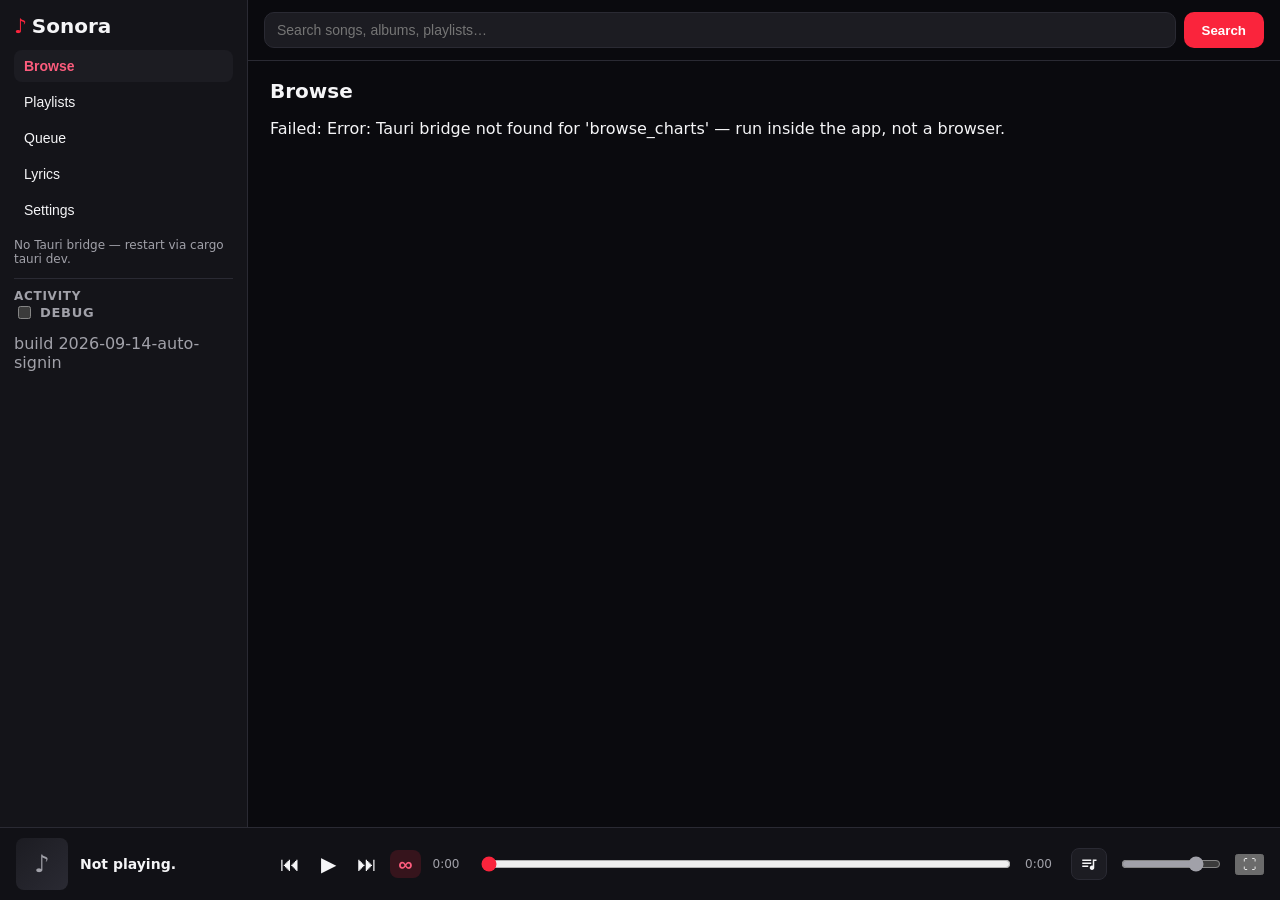
==== ui/index.html @ 433a63cd "feat: mutually exclusive auth buttons, advanced login toggle" ====
<!doctype html>
<html lang="en">
<head>
<meta charset="utf-8" />
<meta name="viewport" content="width=device-width, initial-scale=1" />
<title>Sonora</title>
<link rel="stylesheet" href="styles.css" />
</head>
<body>
<div id="app">
  <aside id="sidebar">
    <div class="brand" style="user-select: none;"><span class="note" style="margin-right: 5px">♪</span>Sonora</div>
    <nav>
      <button data-view="browse" class="active">Browse</button>
      <button data-view="playlists">Playlists</button>
      <button data-view="queue">Queue</button>
      <button data-view="lyrics">Lyrics</button>
      <button data-view="settings">Settings</button>
    </nav>
    <div id="status" class="dim"></div>
    <div class="side-section">
      <h4>Activity <label class="rowline"><input type="checkbox" id="setDebug" /> debug</label></h4>
      <div id="activityLog" class="hidden"></div>
    </div>
    <div id="buildTag" class="dim"></div>
  </aside>

  <main id="content">
    <header id="topbar">
      <input id="q" type="search" placeholder="Search songs, albums, playlists…" />
      <button id="searchBtn">Search</button>
    </header>

    <section id="view-browse" class="view"></section>
    <section id="view-search" class="view hidden"></section>
    <section id="view-playlists" class="view hidden"></section>
    <section id="view-detail" class="view hidden"></section>
    <section id="view-queue" class="view hidden">
      <div class="queue-head">
        <h2>Queue</h2>
        <div class="queue-actions">
          <label class="rowline" title="Keep playing similar songs when the queue runs out"><input type="checkbox" id="setRadio" checked /> ∞ Infinite</label>
          <button id="clearQueueBtn" type="button">Clear queue</button>
        </div>
      </div>
      <div id="queueBody"><p class="dim">Nothing queued.</p></div>
    </section>
    <section id="view-lyrics" class="view hidden">
      <h2 id="lyricsTitle">Lyrics</h2>
      <div id="lyricsMeta" class="dim"></div>
      <div id="lyricsBody"><p class="dim">Pick a track → Lyrics.</p></div>
    </section>
    <section id="view-settings" class="view hidden">
      <h2>Settings</h2>
      <h3>Playback</h3>
      <div class="settings-grid">
        <label>Engine
          <select id="engine">
            <option value="gecko">gecko (firefox)</option>
            <option value="chromium">chromium (fallback)</option>
            <option value="webkit">webkit (metadata)</option>
          </select>
        </label>
        <label><input type="checkbox" id="headless" checked /> headless sidecar</label>
        <label><input type="checkbox" id="explicit" checked /> explicit content</label>
        <div><button id="relaunchBtn" title="Kill + relaunch sidecar">Relaunch sidecar</button></div>
      </div>
      <h3>Display</h3>
      <div class="settings-grid">
        <label><input type="checkbox" id="setFsLyrics" checked /> lyrics in fullscreen</label>
        <label><input type="checkbox" id="setLyricsFocus" /> focused lyrics (±2)</label>
        <label>Fullscreen layout
          <select id="setFsLayout">
            <option value="vertical">vertical</option>
            <option value="horizontal">horizontal</option>
          </select>
        </label>
        <label title="True fullscreen hides window decorations but aborts the app on some GPU/compositor combos — the overlay covers the screen either way"><input type="checkbox" id="setNativeFs" /> native fullscreen</label>
      </div>
      <h3>Discord</h3>
      <div class="settings-grid">
        <label><input type="checkbox" id="setDiscord" /> show Discord status</label>
        <label>App ID <input id="discordAppId" placeholder="built-in Sonora app" title="Optional: paste your own Discord application ID to use a personal app instead of the built-in one" /></label>
        <div class="dim">Shows the playing song on Discord while music plays (leave empty for the built-in app). Needs the Discord desktop app running.</div>
      </div>
      <h3>Account <span id="tokenStatus" class="dim"></span></h3>
      <div class="settings-grid">
        <div><button id="signinBtn">Sign in with Apple Music</button> <button id="cancelSigninBtn" title="Abort a pending browser sign-in">Cancel</button> <button id="signoutBtn">Log out</button></div>
        <div class="dim" id="authStateLine">Checking sign-in…</div>
        <label title="Show the manual token-paste fallback"><input type="checkbox" id="setAdvancedAuth" /> Advanced login</label>
        <div id="manualAuthBox" class="hidden">
          <div><button id="authBtn">Get authorize URL</button></div>
          <label>MUT <input id="mut" placeholder="paste Music-User-Token" /></label>
          <div><button id="mutBtn">Save token</button></div>
          <label>Redirect URL <input id="authUrl" placeholder="…or paste authorize redirect URL" /></label>
          <div><button id="authUrlBtn">Save from URL</button></div>
        </div>
      </div>
    </section>
  </main>
</div>

<div id="ctxMenu" class="hidden"></div>

<footer id="playerbar">
  <img id="npCover" alt="" class="hidden" />
  <div id="npCoverPh" class="np-cover-ph" aria-hidden="true">♪</div>
  <div id="npMeta"><b id="nowPlaying">Not playing.</b><span id="npArtist"></span><span id="npAlbum"></span></div>
  <div id="pControls" class="transport">
    <button data-cmd="previous">⏮</button>
    <button data-cmd="play" id="playPauseBtn">▶</button>
    <button data-cmd="pause" class="hidden" id="pauseBtn">⏸</button>
    <button data-cmd="next">⏭</button>
    <button data-cmd="mode" class="mode-btn" title="Playback mode: off" aria-label="Playback mode" aria-pressed="false"><svg class="ic-loop" viewBox="0 0 24 24" fill="none" stroke="currentColor" stroke-width="2" stroke-linecap="round" stroke-linejoin="round" aria-hidden="true"><path d="M17 1l4 4-4 4"/><path d="M3 11V9a4 4 0 014-4h14"/><path d="M7 23l-4-4 4-4"/><path d="M21 13v2a4 4 0 01-4 4H3"/></svg><span class="one" aria-hidden="true">1</span><span class="ic-inf" aria-hidden="true">∞</span></button>
  </div>
  <span id="posTime">0:00</span>
  <input id="seek" type="range" min="0" max="1000" value="0" />
  <span id="durTime">0:00</span>
  <button id="npQueueBtn" class="np-icon-btn" title="Queue" aria-label="Queue"><svg viewBox="0 0 24 24" width="18" height="18" fill="currentColor" aria-hidden="true"><path d="M15 6H3v2h12V6zm0 4H3v2h12v-2zM3 16h8v-2H3v2zM17 6v8.18c-.31-.11-.65-.18-1-.18-1.66 0-3 1.34-3 3s1.34 3 3 3 3-1.34 3-3V8h3V6h-5z"/></svg></button>
  <input id="vol" type="range" min="0" max="100" value="80" title="Volume" />
  <button id="fsBtn" title="Fullscreen">⛶</button>
</footer>

<div id="fsOverlay" class="hidden fs-vertical">
  <button id="fsClose" title="Exit fullscreen">✕</button>
  <div id="fsStage">
    <div id="fsHead">
      <img id="fsCover" alt="" class="hidden" />
      <div><h1 id="fsTitle">Not playing.</h1><p id="fsArtist"></p><p id="fsAlbum"></p></div>
    </div>
    <div id="fsLyrics"></div>
  </div>
  <div id="fsBar">
    <div class="transport" id="fsControls">
      <button data-cmd="previous">⏮</button>
      <button data-cmd="play" id="fsPlay">▶</button>
      <button data-cmd="pause" id="fsPause" class="hidden">⏸</button>
      <button data-cmd="next">⏭</button>
      <button data-cmd="mode" class="mode-btn" title="Playback mode: off" aria-label="Playback mode" aria-pressed="false"><svg class="ic-loop" viewBox="0 0 24 24" fill="none" stroke="currentColor" stroke-width="2" stroke-linecap="round" stroke-linejoin="round" aria-hidden="true"><path d="M17 1l4 4-4 4"/><path d="M3 11V9a4 4 0 014-4h14"/><path d="M7 23l-4-4 4-4"/><path d="M21 13v2a4 4 0 01-4 4H3"/></svg><span class="one" aria-hidden="true">1</span><span class="ic-inf" aria-hidden="true">∞</span></button>
    </div>
    <span id="fsPos">0:00</span>
    <input id="fsSeek" type="range" min="0" max="1000" value="0" />
    <span id="fsDur">0:00</span>
    <input id="fsVol" type="range" min="0" max="100" value="80" title="Volume" />
  </div>
</div>

<script src="app.js"></script>
</body>
</html>
---- ui/styles.css ----
:root {
  color-scheme: dark;
  --bg: #0a0a0e;
  --panel: #141419;
  --panel2: #1c1c22;
  --line: #2a2a33;
  --text: #f5f5f7;
  --dim: #a1a1a9;
  --accent: #fa243c;
  --accent2: #fc5c7d;
  --radius: 12px;
  font-family: -apple-system, system-ui, "SF Pro Text", sans-serif;
}
* { box-sizing: border-box; }
body { margin: 0; background: var(--bg); color: var(--text); height: 100vh; display: flex; flex-direction: column; }
#app { flex: 1; display: flex; min-height: 0; }

/* Sidebar */
#sidebar { width: 248px; background: var(--panel); border-right: 1px solid var(--line); padding: 14px; overflow-y: auto; display: flex; flex-direction: column; gap: 12px; }
.brand { font-size: 20px; font-weight: 700; }
.brand .note { color: var(--accent); }
.brand em { font-style: normal; font-size: 12px; color: var(--dim); font-weight: 400; }
#sidebar nav { display: flex; flex-direction: column; gap: 4px; }
#sidebar nav button, .side-section button { background: transparent; border: 0; color: var(--text); text-align: left; padding: 8px 10px; border-radius: 8px; font-size: 14px; cursor: pointer; }
#sidebar nav button:hover, .side-section button:hover { background: var(--panel2); }
#sidebar nav button.active { background: var(--panel2); color: var(--accent2); font-weight: 600; }
.side-section { border-top: 1px solid var(--line); padding-top: 10px; display: flex; flex-direction: column; gap: 6px; }
.side-section h4 { margin: 0; font-size: 12px; text-transform: uppercase; letter-spacing: .06em; color: var(--dim); }
.side-section input[type="text"], .side-section input:not([type]), #mut, #authUrl { background: var(--panel2); border: 1px solid var(--line); color: var(--text); border-radius: 8px; padding: 7px 8px; font-size: 12px; width: 100%; }
.rowline { display: flex; gap: 6px; align-items: center; font-size: 13px; }
#engine { background: var(--panel2); color: var(--text); border: 1px solid var(--line); border-radius: 8px; padding: 5px; }
#status { font-size: 12px; word-break: break-word; }
.dim { color: var(--dim); }

/* Content */
#content { flex: 1; display: flex; flex-direction: column; min-width: 0; }
#topbar { display: flex; gap: 8px; padding: 12px 16px; border-bottom: 1px solid var(--line); }
#q { flex: 1; background: var(--panel2); border: 1px solid var(--line); color: var(--text); border-radius: 10px; padding: 9px 12px; font-size: 14px; }
#searchBtn { background: var(--accent); border: 0; color: #fff; border-radius: 10px; padding: 0 18px; font-weight: 600; cursor: pointer; }
.view { flex: 1; min-height: 0; overflow-y: auto; padding: 18px 22px 90px; }
.hidden { display: none !important; }
.view h2 { margin: 18px 0 10px; font-size: 20px; }
.view h2:first-child { margin-top: 0; }
.view h3 { color: var(--dim); font-size: 13px; text-transform: uppercase; letter-spacing: .05em; }
.queue-head { display: flex; align-items: center; justify-content: space-between; gap: 12px; flex-wrap: wrap; margin-bottom: 8px; }
.queue-head h2 { margin: 0; }
.queue-actions { display: flex; align-items: center; gap: 12px; }
#clearQueueBtn { background: var(--panel2); border: 1px solid var(--line); color: var(--text); border-radius: 8px; padding: 6px 12px; cursor: pointer; font-size: 13px; }
#clearQueueBtn:hover { border-color: var(--accent2); color: var(--accent2); }
.track.queue-now { background: var(--panel2); border-left: 3px solid var(--accent2); }
.track.queue-autoplay .tt::after { content: ' · radio'; color: var(--dim); font-size: 11px; font-weight: 400; }
.track .act-remove { background: transparent; border: 1px solid var(--line); color: var(--dim); border-radius: 6px; font-size: 11px; padding: 3px 8px; cursor: pointer; }
.track .act-remove:hover { color: var(--accent2); border-color: var(--dim); }

/* Cards */
.cards { display: grid; grid-template-columns: repeat(auto-fill, minmax(150px, 1fr)); gap: 16px; }
.card { background: var(--panel); border-radius: var(--radius); overflow: hidden; cursor: pointer; border: 1px solid transparent; }
.card:hover { border-color: var(--line); transform: translateY(-2px); transition: .15s; }
.card img { width: 100%; aspect-ratio: 1; object-fit: cover; display: block; background: var(--panel2); }
.card .t { padding: 8px 10px; font-size: 13px; font-weight: 600; white-space: nowrap; overflow: hidden; text-overflow: ellipsis; }
.card .a { padding: 0 10px 10px; font-size: 12px; color: var(--dim); white-space: nowrap; overflow: hidden; text-overflow: ellipsis; }

/* Collapsible release sections (artist page) */
.release-sec { margin-top: 32px; }
.detail-head + .release-sec { margin-top: 24px; }
.latest-release + .release-sec { margin-top: 26px; }
.release-sec .cards { margin-top: 2px; margin-bottom: 4px; }
.sec-head { display: flex; align-items: center; justify-content: space-between; gap: 12px; flex-wrap: wrap; }
.sec-head h2 { margin: 0 0 10px; }
.sec-toggle { display: inline-flex; align-items: center; gap: 7px; background: color-mix(in srgb, var(--accent) 14%, transparent); border: 1px solid color-mix(in srgb, var(--accent) 38%, transparent); color: var(--accent2); border-radius: 999px; font-size: 12.5px; font-weight: 600; padding: 5px 14px; margin-bottom: 10px; cursor: pointer; white-space: nowrap; transition: background .15s, border-color .15s, color .15s, transform .1s; }
.sec-toggle:hover { background: color-mix(in srgb, var(--accent) 26%, transparent); border-color: var(--accent2); color: #fff; }
.sec-toggle:active { transform: scale(.97); }
.sec-toggle-chev { display: inline-block; font-size: 10px; line-height: 1; transition: transform .2s; }
.sec-toggle.open .sec-toggle-chev { transform: rotate(180deg); }
.cards.collapsed { overflow: hidden; }

/* Featured newest release (artist page) */
.latest-release { display: flex; gap: 16px; align-items: center; background: linear-gradient(135deg, color-mix(in srgb, var(--accent) 16%, var(--panel)), var(--panel)); border: 1px solid color-mix(in srgb, var(--accent) 30%, transparent); border-radius: var(--radius); padding: 14px 16px; margin-top: 18px; cursor: pointer; }
.latest-release:hover { border-color: var(--accent2); }
.latest-release img { width: 96px; height: 96px; flex: 0 0 auto; border-radius: 10px; object-fit: cover; background: var(--panel2); }
.latest-eyebrow { font-size: 11px; text-transform: uppercase; letter-spacing: .08em; color: var(--accent2); font-weight: 700; }
.latest-title { font-size: 18px; font-weight: 700; margin: 2px 0; overflow-wrap: break-word; }
.latest-sub { font-size: 13px; }
/* Artwork fallback tile (missing/unloadable image — never a broken icon) */
.card-fallback { width: 100%; aspect-ratio: 1; display: flex; align-items: center; justify-content: center; font-size: 48px; font-weight: 800; color: #fff; background: linear-gradient(135deg, var(--accent), var(--accent2)); }
.detail-fallback { width: 200px; height: 200px; flex: 0 0 auto; display: flex; align-items: center; justify-content: center; font-size: 72px; font-weight: 800; color: #fff; background: linear-gradient(135deg, var(--accent), var(--accent2)); border-radius: var(--radius); }

/* Generated playlist covers: mosaic of track artwork */
.card-collage { width: 100%; aspect-ratio: 1; display: grid; grid-template-columns: 1fr 1fr; grid-auto-rows: 1fr; overflow: hidden; background: var(--panel2); }
.card-collage[data-n="1"] { grid-template-columns: 1fr; }
.card-collage img { width: 100%; height: 100%; object-fit: cover; display: block; }
.detail-collage { width: 200px; height: 200px; flex: 0 0 auto; display: grid; grid-template-columns: 1fr 1fr; grid-auto-rows: 1fr; overflow: hidden; border-radius: var(--radius); background: var(--panel2); }
.detail-collage[data-n="1"] { grid-template-columns: 1fr; }
.detail-collage img { width: 100%; height: 100%; object-fit: cover; display: block; }

/* Track rows */
.tracks { display: flex; flex-direction: column; }
.track { display: grid; grid-template-columns: 40px 44px 1fr auto auto auto; gap: 10px; align-items: center; padding: 7px 8px; border-radius: 8px; cursor: pointer; }
.track:hover { background: var(--panel2); }
.track.playing { background: var(--panel2); }
.track .num { color: var(--dim); font-size: 13px; text-align: right; }
.track img { width: 44px; height: 44px; border-radius: 6px; object-fit: cover; background: var(--panel2); }
.track .tt { font-size: 14px; }
.track .aa { font-size: 12px; color: var(--dim); }
.track .dur { color: var(--dim); font-size: 12px; }
.track button.mini { background: transparent; border: 1px solid var(--line); color: var(--dim); border-radius: 6px; font-size: 11px; padding: 3px 8px; cursor: pointer; }
.track button.mini:hover { color: var(--text); border-color: var(--dim); }
.track button.act-playlist-remove:hover { color: var(--accent); border-color: var(--accent); }

/* Detail header */
.detail-head { display: flex; gap: 18px; align-items: flex-end; margin-bottom: 14px; }
.detail-head img { width: 200px; height: 200px; border-radius: var(--radius); object-fit: cover; box-shadow: 0 8px 30px #000a; }
.detail-head h1 { margin: 0 0 6px; font-size: 30px; }
.detail-head p { margin: 2px 0; color: var(--dim); }
.btn-accent { background: var(--accent); color: #fff; border: 0; border-radius: 20px; padding: 8px 26px; font-weight: 700; font-size: 14px; cursor: pointer; margin-top: 10px; }

/* Lyrics */
#view-lyrics { display: flex; flex-direction: column; align-items: center; text-align: center; }
#lyricsMeta { margin-bottom: 8px; font-size: 12px; }
#lyricsBody { font-size: 24px; font-weight: 600; line-height: 1.7; overflow-y: auto; min-height: 0; width: 100%; max-width: 760px; padding-bottom: 48px; scroll-padding: 48px 0; }
#lyricsBody.focused { flex: 1; display: flex; flex-direction: column; justify-content: center; }

/* Context menu */
#ctxMenu { position: fixed; z-index: 100; min-width: 220px; max-width: 300px; max-height: 60vh; overflow-y: auto; background: var(--panel2); border: 1px solid var(--line); border-radius: 12px; padding: 6px; box-shadow: 0 12px 40px #000c; }
#ctxMenu button { display: block; width: 100%; background: transparent; border: 0; color: var(--text); text-align: left; padding: 8px 10px; border-radius: 8px; font-size: 13px; cursor: pointer; white-space: nowrap; overflow: hidden; text-overflow: ellipsis; }
#ctxMenu button:hover:not(:disabled) { background: var(--accent); color: #fff; }
#ctxMenu button:disabled { color: var(--dim); cursor: default; }
#ctxMenu .ctx-head { font-size: 11px; text-transform: uppercase; letter-spacing: .06em; color: var(--dim); padding: 8px 10px 4px; }
#ctxMenu .ctx-title { padding: 6px 10px; font-size: 13px; font-weight: 700; border-bottom: 1px solid var(--line); margin-bottom: 4px; white-space: nowrap; overflow: hidden; text-overflow: ellipsis; }

/* Activity log */
#activityLog { max-height: 150px; overflow-y: auto; font-size: 11px; display: flex; flex-direction: column; gap: 3px; }
#activityLog .log-row { word-break: break-word; }
#activityLog .log-row time { color: var(--dim); margin-right: 5px; }
#manualAuthBox { display: flex; flex-direction: column; gap: 10px; }
#activityLog .log-row.dbg { color: var(--dim); }

/* Settings */
.settings-grid { display: flex; flex-direction: column; gap: 10px; max-width: 520px; background: var(--panel); border: 1px solid var(--line); border-radius: var(--radius); padding: 14px 16px; margin-bottom: 6px; }
.settings-grid label { display: flex; gap: 8px; align-items: center; font-size: 14px; }
.settings-grid input[type="text"], .settings-grid input:not([type]) { flex: 1; background: var(--panel2); border: 1px solid var(--line); color: var(--text); border-radius: 8px; padding: 7px 8px; font-size: 13px; min-width: 0; }
.settings-grid button, #engine, #setFsLayout { background: var(--panel2); color: var(--text); border: 1px solid var(--line); border-radius: 8px; padding: 7px 12px; cursor: pointer; font-size: 13px; }
.settings-grid button:hover { border-color: var(--dim); }
.lyr-line {
  color: var(--dim);
  opacity: 0.52;
  font-size: 1em;
  font-weight: 600;
  padding: 6px 12px;
  line-height: 1.45;
  overflow-wrap: break-word;
  cursor: pointer;
  transform-origin: center center;
  transition: color .4s ease, opacity .4s ease, font-size .4s ease, text-shadow .4s ease, transform .4s ease, max-height .4s ease, padding .4s ease, filter .4s ease;
}
.lyr-line:hover { color: var(--text); opacity: 0.85; }
#lyricsBody .lyr-line.active,
#fsLyrics .lyr-line.active,
.lyr-line.active {
  color: #fff;
  opacity: 1;
  font-size: 1.22em;
  text-shadow: 0 0 28px rgba(255,255,255,.28);
  transform: translateY(-1px);
}
.lyr-line.active:hover { color: #fff; opacity: 1; }
.lyr-word { white-space: pre-wrap; }
.lyr-line:not(.active) .lyr-word { color: inherit; }
.lyr-line.active .lyr-word {
  background-image: linear-gradient(90deg, #fff var(--fill, 0%), rgba(255,255,255,0.32) var(--fill, 0%));
  -webkit-background-clip: text;
  background-clip: text;
  color: transparent;
}
.lyr-line.active .lyr-word .lyr-bracket {
  background-image: linear-gradient(90deg, #ececf0 var(--fill, 0%), rgba(236,236,240,0.32) var(--fill, 0%));
  -webkit-background-clip: text;
  background-clip: text;
  color: transparent;
}
.lyr-bracket,
.lyr-line:hover .lyr-bracket {
  display: inline;
  font-size: 0.8em;
  font-weight: 500;
  color: #6a6a72;
  opacity: 1;
  text-shadow: none;
  transition: color .4s ease;
}
#lyricsBody .lyr-line.active .lyr-bracket,
#fsLyrics .lyr-line.active .lyr-bracket,
.lyr-line.active .lyr-bracket {
  color: #ececf0;
  text-shadow: 0 0 18px rgba(255,255,255,.18);
}
#lyricsBody.focused .lyr-line,
#fsLyrics .lyr-line { max-height: 8em; }
#lyricsBody.focused .lyr-line.near,
#fsLyrics .lyr-line.near { opacity: 0.62; font-size: 0.92em; }
#lyricsBody.focused .lyr-line.far,
#fsLyrics .lyr-line.far {
  max-height: 0;
  opacity: 0;
  padding-top: 0;
  padding-bottom: 0;
  overflow: hidden;
  pointer-events: none;
  transform: translateY(10px) scale(0.96);
  filter: blur(1px);
}
.lyr-static { white-space: pre-wrap; }
.lyr-line.agent-left { text-align: left; padding-right: 22%; }
.lyr-line.agent-right { text-align: right; padding-left: 22%; }
.lyr-line.bg { opacity: 0.72; font-size: 0.92em; }

/* Fullscreen overlay */
#fsOverlay { --ambient: #2a0f16; position: fixed; inset: 0; z-index: 50; background: radial-gradient(120% 100% at 50% 0%, var(--ambient) 0%, var(--bg) 62%); transition: background .8s; display: flex; flex-direction: column; align-items: center; padding: 48px 24px 24px; overflow-y: auto; }
#fsOverlay:fullscreen { padding: 64px 10vw 40px; }
#fsClose { position: absolute; top: 18px; right: 22px; background: var(--panel2); border: 1px solid var(--line); color: var(--text); border-radius: 50%; width: 40px; height: 40px; font-size: 17px; cursor: pointer; z-index: 2; }
#fsStage { display: flex; flex-direction: column; align-items: center; justify-content: center; flex: 1; min-height: 0; width: 100%; max-width: 1100px; }
#fsOverlay.fs-horizontal #fsStage { flex-direction: row; gap: 48px; align-items: center; justify-content: center; }
#fsHead { display: flex; flex-direction: column; align-items: center; flex: 0 0 auto; width: 380px; max-width: 86vw; }
#fsOverlay.fs-vertical #fsHead { width: auto; max-width: 92vw; }
#fsCover { width: min(300px, 34vh); height: min(300px, 34vh); border-radius: 18px; object-fit: cover; box-shadow: 0 20px 80px #000c; background: var(--panel2); flex: 0 0 auto; transition: width .25s, height .25s; }
#fsOverlay.fs-horizontal #fsCover { width: min(360px, 46vh); height: min(360px, 46vh); }
#fsOverlay.empty-lyrics #fsCover { width: min(380px, 44vh); height: min(380px, 44vh); }
#fsOverlay.empty-lyrics.fs-horizontal #fsCover { width: min(440px, 58vh); height: min(440px, 58vh); }
#fsTitle { margin: 22px 0 4px; font-size: 30px; text-align: center; overflow-wrap: break-word; max-width: 100%; line-height: 1.25; padding: 2px 4px; }
#fsArtist { margin: 0 0 8px; color: var(--accent2); font-size: 17px; text-align: center; overflow-wrap: break-word; max-width: 100%; cursor: pointer; }
#fsArtist:hover { text-decoration: underline; }
#fsLyrics { flex: 1 1 auto; min-width: 0; min-height: 0; max-width: 680px; max-height: 44vh; text-align: center; font-size: 26px; font-weight: 700; line-height: 1.55; margin: 10px 0 20px; overflow-y: auto; scroll-padding: 24px 0; padding: 4px 12px; }
#fsOverlay.fs-horizontal #fsLyrics { text-align: left; max-width: 520px; margin: 0; }
#fsOverlay.no-lyrics #fsLyrics,
#fsOverlay.empty-lyrics #fsLyrics { display: none; }
#fsLyrics .lyr-line { font-size: 0.82em; }
#fsLyrics .lyr-line.active { font-size: 1.08em; text-shadow: 0 0 30px rgba(255,255,255,.3); }
#fsBar { display: flex; align-items: center; gap: 12px; width: 100%; max-width: 860px; padding-top: 12px; }
#fsControls button { background: transparent; border: 0; color: var(--text); font-size: 32px; cursor: pointer; padding: 6px 12px; }
#fsControls button:hover { color: var(--accent2); }
#fsSeek { flex: 1; accent-color: var(--accent); }
#fsPos, #fsDur { font-size: 12px; color: var(--dim); min-width: 34px; }
#setFsLayout { background: var(--panel2); color: var(--text); border: 1px solid var(--line); border-radius: 8px; padding: 5px; }

/* Player bar */
#playerbar { display: flex; align-items: center; gap: 12px; padding: 10px 16px; background: color-mix(in srgb, var(--panel) 82%, transparent); backdrop-filter: blur(20px); border-top: 1px solid var(--line); }
#npCover { width: 52px; height: 52px; border-radius: 8px; object-fit: cover; background: var(--panel2); }
.np-cover-ph { width: 52px; height: 52px; flex: 0 0 auto; border-radius: 8px; display: flex; align-items: center; justify-content: center; font-size: 24px; color: var(--dim); background: linear-gradient(135deg, var(--panel2), var(--line)); }
#npMeta { min-width: 180px; max-width: 260px; }
#npMeta b { display: block; font-size: 14px; white-space: nowrap; overflow: hidden; text-overflow: ellipsis; }
#npMeta span { font-size: 12px; color: var(--dim); }
#npArtist { cursor: pointer; }
#npArtist:hover { color: var(--accent2); text-decoration: underline; }
.track .aa-artist, .track .aa-album { cursor: pointer; }
.track .aa-artist:hover, .track .aa-album:hover { color: var(--accent2); text-decoration: underline; }
#npAlbum { display: block; font-size: 11px; color: var(--dim); cursor: pointer; white-space: nowrap; overflow: hidden; text-overflow: ellipsis; }
#npAlbum:hover { color: var(--accent2); text-decoration: underline; }
#fsAlbum { margin: 0; font-size: 14px; color: var(--dim); text-align: center; cursor: pointer; overflow-wrap: break-word; max-width: 100%; }
#fsAlbum:hover { color: var(--accent2); text-decoration: underline; }

/* Artist avatars (initial-letter fallback when Apple has no artwork) */
.card .avatar, .avatar { width: 100%; aspect-ratio: 1; display: flex; align-items: center; justify-content: center; font-size: 56px; font-weight: 800; color: #fff; background: linear-gradient(135deg, var(--accent), var(--accent2)); border-radius: 50%; }
.artist-card .avatar, .artist-card img { border-radius: 50%; }
.detail-head .avatar.big { width: 200px; height: 200px; font-size: 90px; flex: 0 0 auto; }
#pControls button { background: transparent; border: 0; color: var(--text); font-size: 20px; cursor: pointer; padding: 4px 8px; }
#pControls button:hover { color: var(--accent2); }
.transport .mode-btn { display: inline-flex; align-items: center; justify-content: center; color: var(--dim); border-radius: 8px; }
.transport .mode-btn:hover { color: var(--text); }
/* ID-scoped: beats the `#pControls button` / `#fsControls button` color rules. */
#pControls .mode-btn.on,
#fsControls .mode-btn.on {
  color: var(--accent2);
  background: color-mix(in srgb, var(--accent) 16%, transparent);
}
#pControls .mode-btn.on:hover,
#fsControls .mode-btn.on:hover { color: var(--accent2); }
.transport .mode-btn svg.ic-loop { width: 18px; height: 18px; display: block; }
.transport .mode-btn .one { font-size: 10px; font-weight: 800; line-height: 1; margin-left: 1px; }
.transport .mode-btn .ic-inf { display: none; font-size: 20px; font-weight: 700; line-height: 1; }
.transport .mode-btn.is-infinite .ic-loop,
.transport .mode-btn.is-infinite .one { display: none; }
.transport .mode-btn.is-infinite .ic-inf { display: block; }
#fsControls .mode-btn svg.ic-loop { width: 24px; height: 24px; }
#fsControls .mode-btn .one { font-size: 12px; }
#fsControls .mode-btn .ic-inf { font-size: 26px; }
#seek { flex: 1; accent-color: var(--accent); }
#vol, #fsVol { width: 100px; accent-color: var(--dim); flex: 0 0 auto; }
#posTime, #durTime { font-size: 12px; color: var(--dim); min-width: 34px; }
.np-icon-btn { display: inline-flex; align-items: center; justify-content: center; background: var(--panel2); border: 1px solid var(--line); color: var(--text); border-radius: 8px; padding: 6px 8px; cursor: pointer; flex: 0 0 auto; }
.np-icon-btn:hover { color: var(--accent2); border-color: var(--dim); }
.np-icon-btn svg { display: block; }
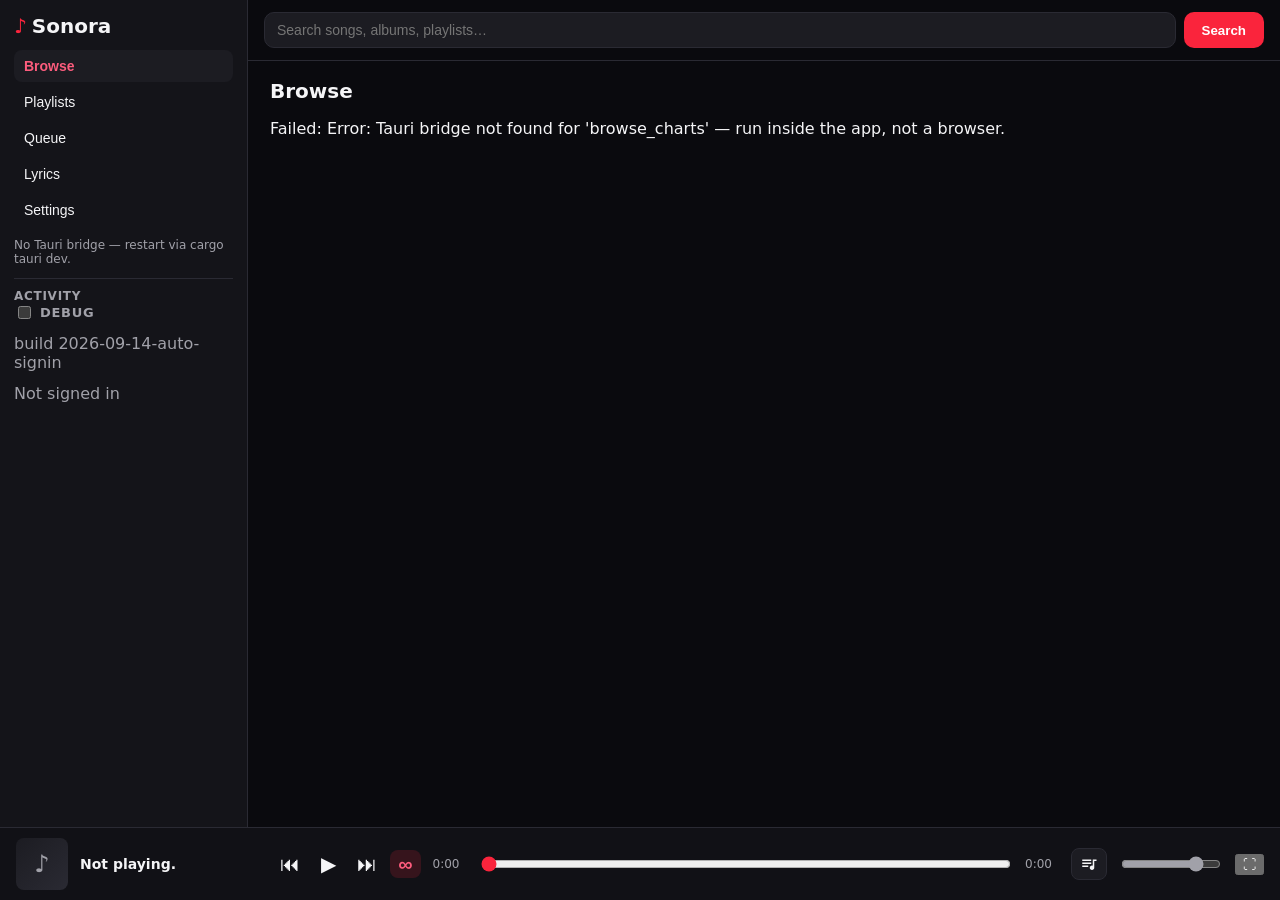
==== commit 635bb20b: "feat: sidebar account region, cached; advanced login toggle verified" ====
--- a/ui/index.html
+++ b/ui/index.html
@@ -23,6 +23,7 @@
       <div id="activityLog" class="hidden"></div>
     </div>
     <div id="buildTag" class="dim"></div>
+    <div id="accountLine" class="dim">Not signed in</div>
   </aside>
 
   <main id="content">
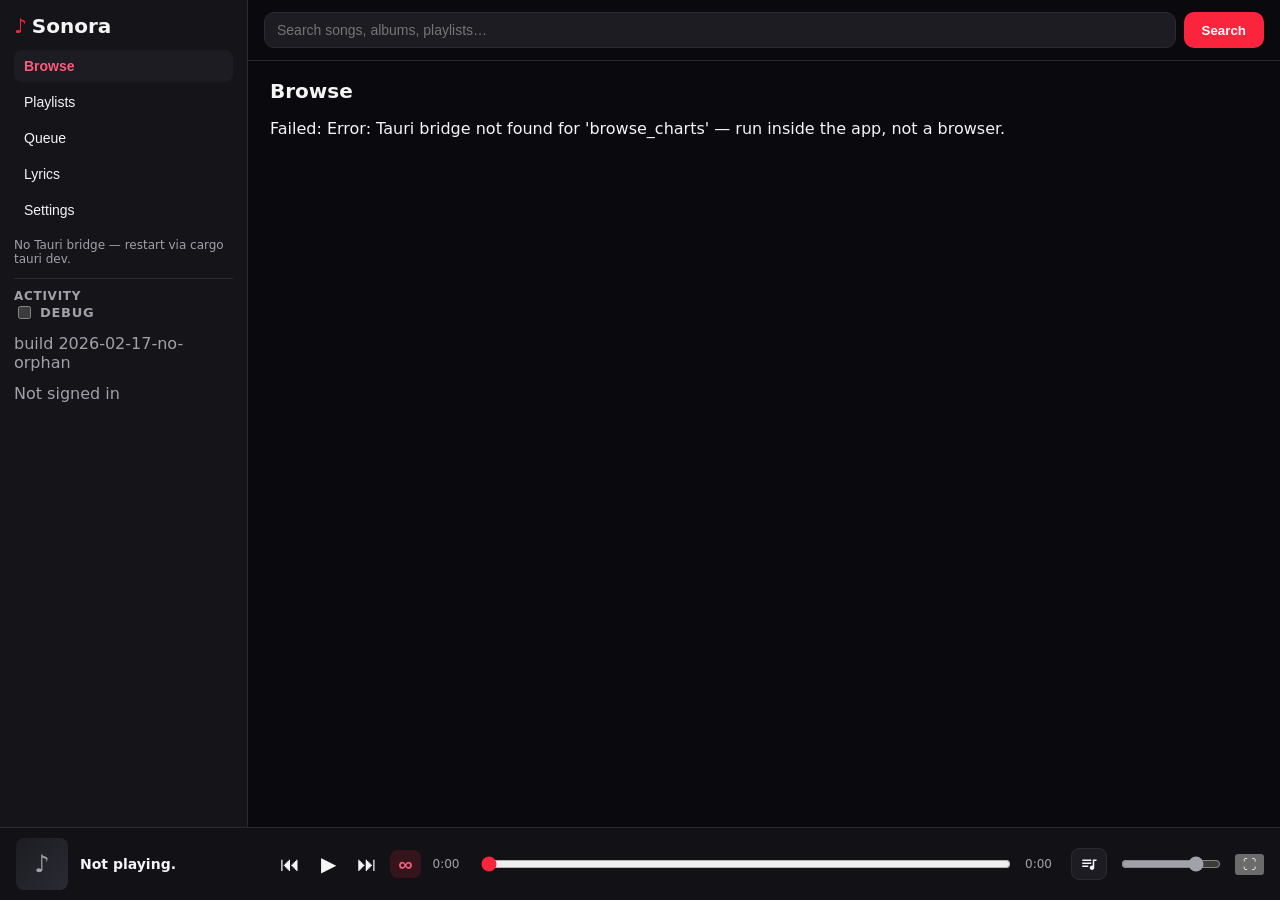
==== commit fd9aca07: "feat: MPRIS media integration + track-change notifications - Publish org.mpris.MediaPlayer2.sonora f" ====
--- a/ui/index.html
+++ b/ui/index.html
@@ -78,6 +78,11 @@
         </label>
         <label title="True fullscreen hides window decorations but aborts the app on some GPU/compositor combos — the overlay covers the screen either way"><input type="checkbox" id="setNativeFs" /> native fullscreen</label>
       </div>
+      <h3>Notifications</h3>
+      <div class="settings-grid">
+        <label><input type="checkbox" id="notify" /> track-change notifications</label>
+        <div class="dim">Shows a desktop notification with cover art when the track changes (off by default).</div>
+      </div>
       <h3>Discord</h3>
       <div class="settings-grid">
         <label><input type="checkbox" id="setDiscord" /> show Discord status</label>
@@ -105,6 +110,7 @@
 
 <footer id="playerbar">
   <img id="npCover" alt="" class="hidden" />
+  <video id="npCoverVideo" class="hidden" muted loop playsinline preload="auto"></video>
   <div id="npCoverPh" class="np-cover-ph" aria-hidden="true">♪</div>
   <div id="npMeta"><b id="nowPlaying">Not playing.</b><span id="npArtist"></span><span id="npAlbum"></span></div>
   <div id="pControls" class="transport">
@@ -127,6 +133,7 @@
   <div id="fsStage">
     <div id="fsHead">
       <img id="fsCover" alt="" class="hidden" />
+      <video id="fsCoverVideo" class="hidden" muted loop playsinline preload="auto"></video>
       <div><h1 id="fsTitle">Not playing.</h1><p id="fsArtist"></p><p id="fsAlbum"></p></div>
     </div>
     <div id="fsLyrics"></div>
@@ -146,6 +153,7 @@
   </div>
 </div>
 
+<script src="vendor/hls.light.min.js"></script>
 <script src="app.js"></script>
 </body>
 </html>
--- a/ui/styles.css
+++ b/ui/styles.css
@@ -107,9 +107,20 @@
 .track button.mini:hover { color: var(--text); border-color: var(--dim); }
 .track button.act-playlist-remove:hover { color: var(--accent); border-color: var(--accent); }
 
+/* Suggested songs (playlist page, Apple-Music-style) */
+.suggest-sec { margin-top: 28px; border-top: 1px solid var(--line); padding-top: 6px; }
+.suggest-head { display: flex; align-items: center; justify-content: space-between; gap: 12px; }
+.suggest-head h2 { margin-bottom: 0; }
+.suggest-refresh { background: var(--panel2); border: 1px solid var(--line); color: var(--text); border-radius: 8px; padding: 6px 12px; cursor: pointer; font-size: 13px; }
+.suggest-refresh:hover:not(:disabled) { border-color: var(--accent2); color: var(--accent2); }
+.suggest-refresh:disabled { opacity: .5; cursor: default; }
+.suggest-hint { margin: 6px 0 10px; font-size: 12px; }
+.act-suggest-add { white-space: nowrap; }
+.act-suggest-add:hover:not(:disabled) { color: var(--accent2); border-color: var(--accent2); }
+
 /* Detail header */
 .detail-head { display: flex; gap: 18px; align-items: flex-end; margin-bottom: 14px; }
-.detail-head img { width: 200px; height: 200px; border-radius: var(--radius); object-fit: cover; box-shadow: 0 8px 30px #000a; }
+.detail-head img, .detail-head video.detail-motion { width: 200px; height: 200px; border-radius: var(--radius); object-fit: cover; box-shadow: 0 8px 30px #000a; }
 .detail-head h1 { margin: 0 0 6px; font-size: 30px; }
 .detail-head p { margin: 2px 0; color: var(--dim); }
 .btn-accent { background: var(--accent); color: #fff; border: 0; border-radius: 20px; padding: 8px 26px; font-weight: 700; font-size: 14px; cursor: pointer; margin-top: 10px; }
@@ -222,10 +233,10 @@
 #fsOverlay.fs-horizontal #fsStage { flex-direction: row; gap: 48px; align-items: center; justify-content: center; }
 #fsHead { display: flex; flex-direction: column; align-items: center; flex: 0 0 auto; width: 380px; max-width: 86vw; }
 #fsOverlay.fs-vertical #fsHead { width: auto; max-width: 92vw; }
-#fsCover { width: min(300px, 34vh); height: min(300px, 34vh); border-radius: 18px; object-fit: cover; box-shadow: 0 20px 80px #000c; background: var(--panel2); flex: 0 0 auto; transition: width .25s, height .25s; }
-#fsOverlay.fs-horizontal #fsCover { width: min(360px, 46vh); height: min(360px, 46vh); }
-#fsOverlay.empty-lyrics #fsCover { width: min(380px, 44vh); height: min(380px, 44vh); }
-#fsOverlay.empty-lyrics.fs-horizontal #fsCover { width: min(440px, 58vh); height: min(440px, 58vh); }
+#fsCover, #fsCoverVideo { width: min(300px, 34vh); height: min(300px, 34vh); border-radius: 18px; object-fit: cover; box-shadow: 0 20px 80px #000c; background: var(--panel2); flex: 0 0 auto; transition: width .25s, height .25s; }
+#fsOverlay.fs-horizontal #fsCover, #fsOverlay.fs-horizontal #fsCoverVideo { width: min(360px, 46vh); height: min(360px, 46vh); }
+#fsOverlay.empty-lyrics #fsCover, #fsOverlay.empty-lyrics #fsCoverVideo { width: min(380px, 44vh); height: min(380px, 44vh); }
+#fsOverlay.empty-lyrics.fs-horizontal #fsCover, #fsOverlay.empty-lyrics.fs-horizontal #fsCoverVideo { width: min(440px, 58vh); height: min(440px, 58vh); }
 #fsTitle { margin: 22px 0 4px; font-size: 30px; text-align: center; overflow-wrap: break-word; max-width: 100%; line-height: 1.25; padding: 2px 4px; }
 #fsArtist { margin: 0 0 8px; color: var(--accent2); font-size: 17px; text-align: center; overflow-wrap: break-word; max-width: 100%; cursor: pointer; }
 #fsArtist:hover { text-decoration: underline; }
@@ -244,7 +255,7 @@
 
 /* Player bar */
 #playerbar { display: flex; align-items: center; gap: 12px; padding: 10px 16px; background: color-mix(in srgb, var(--panel) 82%, transparent); backdrop-filter: blur(20px); border-top: 1px solid var(--line); }
-#npCover { width: 52px; height: 52px; border-radius: 8px; object-fit: cover; background: var(--panel2); }
+#npCover, #npCoverVideo { width: 52px; height: 52px; border-radius: 8px; object-fit: cover; background: var(--panel2); }
 .np-cover-ph { width: 52px; height: 52px; flex: 0 0 auto; border-radius: 8px; display: flex; align-items: center; justify-content: center; font-size: 24px; color: var(--dim); background: linear-gradient(135deg, var(--panel2), var(--line)); }
 #npMeta { min-width: 180px; max-width: 260px; }
 #npMeta b { display: block; font-size: 14px; white-space: nowrap; overflow: hidden; text-overflow: ellipsis; }
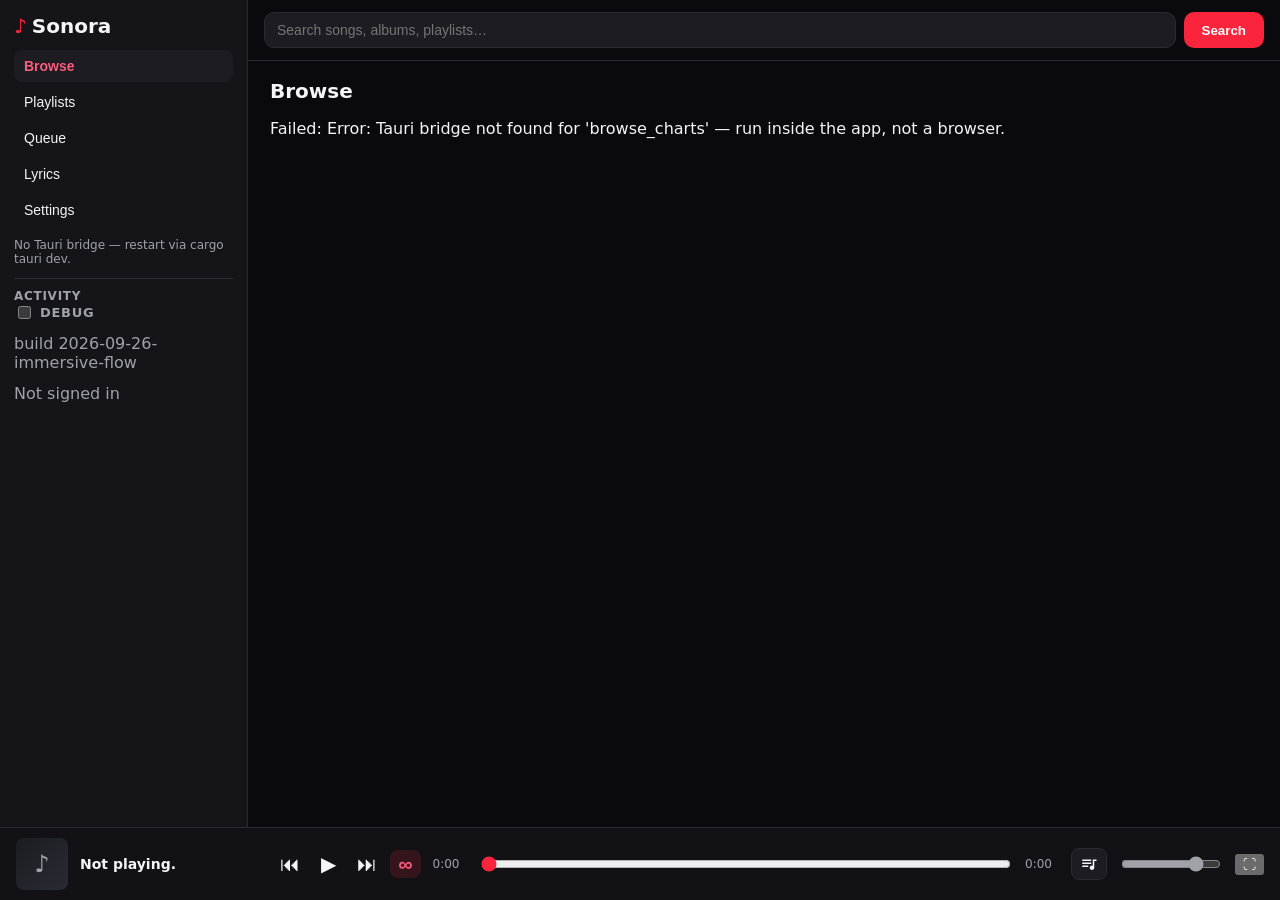
==== commit 7feaf243: "feat: immersive fullscreen with lava-lamp flow background Optional (default on) immersive mode along" ====
--- a/ui/index.html
+++ b/ui/index.html
@@ -78,6 +78,34 @@
         </label>
         <label title="True fullscreen hides window decorations but aborts the app on some GPU/compositor combos — the overlay covers the screen either way"><input type="checkbox" id="setNativeFs" /> native fullscreen</label>
       </div>
+      <h3>Immersive fullscreen</h3>
+      <div class="settings-grid">
+        <label><input type="checkbox" id="setImmersive" checked /> immersive fullscreen (default, uncheck for classic)</label>
+        <label>Immersive layout
+          <select id="setImLayout">
+            <option value="split">split (cover + lyrics)</option>
+            <option value="overlay">overlay (lyrics over background)</option>
+          </select>
+        </label>
+        <label>Background
+          <select id="setImBg">
+            <option value="flow">flowing colors</option>
+            <option value="static">blurred still cover</option>
+            <option value="motion">animated cover</option>
+            <option value="gradient">colors only</option>
+          </select>
+        </label>
+        <label><input type="checkbox" id="setMotionCovers" checked /> animated covers (video)</label>
+        <label>Foreground cover
+          <select id="setImCover">
+            <option value="motion">animated</option>
+            <option value="static">still</option>
+            <option value="hidden">hidden</option>
+          </select>
+        </label>
+        <label>Blur <input id="setImBlur" type="range" min="0" max="40" step="1" value="24" /> <span id="setImBlurVal" class="dim"></span></label>
+        <label>Dim <input id="setImDim" type="range" min="0" max="90" step="1" value="55" /> <span id="setImDimVal" class="dim"></span></label>
+      </div>
       <h3>Notifications</h3>
       <div class="settings-grid">
         <label><input type="checkbox" id="notify" /> track-change notifications</label>
@@ -153,6 +181,37 @@
   </div>
 </div>
 
+<div id="imOverlay" class="hidden im-split im-bg-hybrid">
+  <div id="imBgWrap" aria-hidden="true">
+    <div id="imFlow"></div>
+    <img id="imBgImg" alt="" />
+    <video id="imBgVideo" class="hidden" muted loop playsinline preload="auto"></video>
+    <div id="imScrim"></div>
+  </div>
+  <button id="imClose" title="Exit fullscreen">✕</button>
+  <div id="imStage">
+    <div id="imHead">
+      <img id="imCover" alt="" class="hidden" />
+      <video id="imCoverVideo" class="hidden" muted loop playsinline preload="auto"></video>
+      <div class="im-titles"><h1 id="imTitle">Not playing.</h1><p id="imArtist"></p><p id="imAlbum"></p></div>
+    </div>
+    <div id="imLyrics"></div>
+  </div>
+  <div id="imBar">
+    <div class="transport" id="imControls">
+      <button data-cmd="previous">⏮</button>
+      <button data-cmd="play" id="imPlay">▶</button>
+      <button data-cmd="pause" id="imPause" class="hidden">⏸</button>
+      <button data-cmd="next">⏭</button>
+      <button data-cmd="mode" class="mode-btn" title="Playback mode: off" aria-label="Playback mode" aria-pressed="false"><svg class="ic-loop" viewBox="0 0 24 24" fill="none" stroke="currentColor" stroke-width="2" stroke-linecap="round" stroke-linejoin="round" aria-hidden="true"><path d="M17 1l4 4-4 4"/><path d="M3 11V9a4 4 0 014-4h14"/><path d="M7 23l-4-4 4-4"/><path d="M21 13v2a4 4 0 01-4 4H3"/></svg><span class="one" aria-hidden="true">1</span><span class="ic-inf" aria-hidden="true">∞</span></button>
+    </div>
+    <span id="imPos">0:00</span>
+    <input id="imSeek" type="range" min="0" max="1000" value="0" />
+    <span id="imDur">0:00</span>
+    <input id="imVol" type="range" min="0" max="100" value="80" title="Volume" />
+  </div>
+</div>
+
 <script src="vendor/hls.light.min.js"></script>
 <script src="app.js"></script>
 </body>
--- a/ui/styles.css
+++ b/ui/styles.css
@@ -121,9 +121,11 @@
 /* Detail header */
 .detail-head { display: flex; gap: 18px; align-items: flex-end; margin-bottom: 14px; }
 .detail-head img, .detail-head video.detail-motion { width: 200px; height: 200px; border-radius: var(--radius); object-fit: cover; box-shadow: 0 8px 30px #000a; }
-.detail-head h1 { margin: 0 0 6px; font-size: 30px; }
+.detail-head h1 { margin: 0; font-size: 30px; min-width: 0; }
+.detail-title-row { display: flex; align-items: center; gap: 8px; margin-bottom: 6px; }
+.title-menu { background: var(--panel2); border: 1px solid var(--line); color: var(--dim); border-radius: 8px; padding: 2px 10px; cursor: pointer; font-size: 18px; line-height: 1.2; letter-spacing: 1px; }
+.title-menu:hover { color: var(--text); border-color: var(--dim); }
 .detail-head p { margin: 2px 0; color: var(--dim); }
-.btn-accent { background: var(--accent); color: #fff; border: 0; border-radius: 20px; padding: 8px 26px; font-weight: 700; font-size: 14px; cursor: pointer; margin-top: 10px; }
 
 /* Lyrics */
 #view-lyrics { display: flex; flex-direction: column; align-items: center; text-align: center; }
@@ -178,16 +180,17 @@
 .lyr-word { white-space: pre-wrap; }
 .lyr-line:not(.active) .lyr-word { color: inherit; }
 .lyr-line.active .lyr-word {
-  background-image: linear-gradient(90deg, #fff var(--fill, 0%), rgba(255,255,255,0.32) var(--fill, 0%));
+  background-image: linear-gradient(90deg, #fff var(--fill, 0%), rgba(255,255,255,0.62) var(--fill, 0%));
   -webkit-background-clip: text;
   background-clip: text;
   color: transparent;
 }
-.lyr-line.active .lyr-word .lyr-bracket {
-  background-image: linear-gradient(90deg, #ececf0 var(--fill, 0%), rgba(236,236,240,0.32) var(--fill, 0%));
-  -webkit-background-clip: text;
-  background-clip: text;
-  color: transparent;
+.lyr-line.active .lyr-word .lyr-bracket,
+.lyr-line.bg.active .lyr-word .lyr-bracket {
+  background-image: none;
+  -webkit-background-clip: border-box;
+  background-clip: border-box;
+  color: #8b8b94;
 }
 .lyr-bracket,
 .lyr-line:hover .lyr-bracket {
@@ -197,20 +200,34 @@
   color: #6a6a72;
   opacity: 1;
   text-shadow: none;
+  background-image: none;
+  -webkit-background-clip: border-box;
+  background-clip: border-box;
   transition: color .4s ease;
 }
 #lyricsBody .lyr-line.active .lyr-bracket,
 #fsLyrics .lyr-line.active .lyr-bracket,
 .lyr-line.active .lyr-bracket {
-  color: #ececf0;
-  text-shadow: 0 0 18px rgba(255,255,255,.18);
+  display: inline;
+  font-size: 0.8em;
+  font-weight: 500;
+  color: #8b8b94;
+  opacity: 1;
+  text-shadow: none;
+  background-image: none;
+  -webkit-background-clip: border-box;
+  background-clip: border-box;
+  transition: color .4s ease;
 }
 #lyricsBody.focused .lyr-line,
-#fsLyrics .lyr-line { max-height: 8em; }
+#fsLyrics .lyr-line,
+#imLyrics .lyr-line { max-height: 8em; }
 #lyricsBody.focused .lyr-line.near,
-#fsLyrics .lyr-line.near { opacity: 0.62; font-size: 0.92em; }
+#fsLyrics .lyr-line.near,
+#imLyrics .lyr-line.near { opacity: 0.62; font-size: 0.92em; }
 #lyricsBody.focused .lyr-line.far,
-#fsLyrics .lyr-line.far {
+#fsLyrics .lyr-line.far,
+#imLyrics .lyr-line.far {
   max-height: 0;
   opacity: 0;
   padding-top: 0;
@@ -224,6 +241,23 @@
 .lyr-line.agent-left { text-align: left; padding-right: 22%; }
 .lyr-line.agent-right { text-align: right; padding-left: 22%; }
 .lyr-line.bg { opacity: 0.72; font-size: 0.92em; }
+.lyr-line.bg.active,
+#lyricsBody .lyr-line.bg.active,
+#fsLyrics .lyr-line.bg.active,
+#imLyrics .lyr-line.bg.active {
+  color: #c9c9d1;
+  opacity: 0.9;
+  font-size: 0.92em;
+  text-shadow: none;
+  transform: none;
+}
+.lyr-line.bg.active .lyr-word {
+  background-image: none;
+  -webkit-background-clip: border-box;
+  background-clip: border-box;
+  color: inherit;
+}
+#fsLyrics .lyr-line.bg.active, #imLyrics .lyr-line.bg.active { font-size: 0.78em; }
 
 /* Fullscreen overlay */
 #fsOverlay { --ambient: #2a0f16; position: fixed; inset: 0; z-index: 50; background: radial-gradient(120% 100% at 50% 0%, var(--ambient) 0%, var(--bg) 62%); transition: background .8s; display: flex; flex-direction: column; align-items: center; padding: 48px 24px 24px; overflow-y: auto; }
@@ -295,8 +329,95 @@
 #fsControls .mode-btn .one { font-size: 12px; }
 #fsControls .mode-btn .ic-inf { font-size: 26px; }
 #seek { flex: 1; accent-color: var(--accent); }
-#vol, #fsVol { width: 100px; accent-color: var(--dim); flex: 0 0 auto; }
+#vol, #fsVol, #imVol { width: 100px; accent-color: var(--dim); flex: 0 0 auto; }
 #posTime, #durTime { font-size: 12px; color: var(--dim); min-width: 34px; }
 .np-icon-btn { display: inline-flex; align-items: center; justify-content: center; background: var(--panel2); border: 1px solid var(--line); color: var(--text); border-radius: 8px; padding: 6px 8px; cursor: pointer; flex: 0 0 auto; }
 .np-icon-btn:hover { color: var(--accent2); border-color: var(--dim); }
 .np-icon-btn svg { display: block; }
+
+/* Immersive fullscreen */
+#imOverlay {
+  --im1: #3a1620;
+  --im2: #141419;
+  --im3: #241428;
+  --im4: #14203a;
+  --im5: #3a2a14;
+  --im6: #143a2a;
+  --im-blur: 24px;
+  --im-dim: 0.55;
+  position: fixed; inset: 0; z-index: 60; display: flex; flex-direction: column;
+  align-items: center; padding: 48px 24px 24px; overflow: hidden; isolation: isolate;
+  background: linear-gradient(var(--im-angle, 135deg), var(--im1), var(--im3) 32%, var(--im5) 62%, var(--im2) 88%);
+  transition: background .8s;
+}
+#imOverlay:fullscreen { padding: 64px 6vw 40px; }
+#imBgWrap { position: absolute; inset: 0; z-index: -1; overflow: hidden; }
+/* Lava-lamp: blobs are built randomly per track by flowSeed (count,
+   position, size, color all random) — no fixed layout to go stale.
+   Motion is JS wander; transform + opacity only, cheap on any GPU. */
+#imFlow { position: absolute; inset: -10%; }
+.im-blob { position: absolute; border-radius: 50%; will-change: transform, opacity; }
+#imBgImg {
+  position: absolute; inset: -4%; width: 108%; height: 108%; object-fit: cover;
+  transform: scale(1.12); filter: blur(var(--im-blur)) saturate(1.25) brightness(0.9);
+}
+#imBgVideo {
+  position: absolute; inset: 0; width: 100%; height: 100%; object-fit: cover;
+  transform: scale(1.05); filter: saturate(1.2) brightness(0.85);
+}
+#imScrim {
+  position: absolute; inset: 0;
+  background:
+    linear-gradient(180deg, rgba(0,0,0,calc(var(--im-dim) * 0.55)) 0%, rgba(0,0,0,calc(var(--im-dim) * 0.25)) 35%, rgba(0,0,0,calc(var(--im-dim) * 0.72)) 100%),
+    linear-gradient(var(--im-angle, 135deg), color-mix(in srgb, var(--im1) 55%, transparent), color-mix(in srgb, var(--im2) 65%, transparent));
+}
+#imOverlay.im-bg-gradient #imFlow,
+#imOverlay.im-bg-gradient #imBgImg, #imOverlay.im-bg-gradient #imBgVideo { display: none; }
+#imOverlay.im-bg-static #imFlow, #imOverlay.im-bg-static #imBgVideo { display: none; }
+#imOverlay.im-bg-motion #imFlow, #imOverlay.im-bg-motion #imBgImg { display: none; }
+#imOverlay.im-bg-flow #imBgImg, #imOverlay.im-bg-flow #imBgVideo { display: none; }
+#imClose { position: absolute; top: 18px; right: 22px; background: rgba(20,20,25,.6); border: 1px solid var(--line); color: var(--text); border-radius: 50%; width: 40px; height: 40px; font-size: 17px; cursor: pointer; z-index: 2; backdrop-filter: blur(8px); }
+#imStage { display: flex; flex-direction: column; align-items: center; justify-content: center; flex: 1; min-height: 0; width: 100%; max-width: 1200px; gap: 12px; }
+#imOverlay.im-split #imStage { flex-direction: row; gap: 56px; }
+#imHead { display: flex; flex-direction: column; align-items: center; flex: 0 0 auto; width: 400px; max-width: 88vw; }
+#imCover, #imCoverVideo { width: min(380px, 42vh); height: min(380px, 42vh); border-radius: 20px; object-fit: cover; box-shadow: 0 24px 90px #000d; background: var(--panel2); }
+#imOverlay.im-cover-hidden #imCover, #imOverlay.im-cover-hidden #imCoverVideo { display: none; }
+#imOverlay.im-cover-static #imCoverVideo { display: none; }
+#imOverlay.im-cover-motion #imCover.hidden { display: none !important; }
+#imOverlay.empty-lyrics #imCover, #imOverlay.empty-lyrics #imCoverVideo { width: min(440px, 56vh); height: min(440px, 56vh); }
+.im-titles { display: flex; flex-direction: column; align-items: center; }
+#imTitle { margin: 22px 0 4px; font-size: clamp(26px, 4vw, 44px); text-align: center; line-height: 1.15; text-wrap: balance; text-shadow: 0 2px 24px rgba(0,0,0,.6); }
+#imArtist { margin: 0 0 6px; color: #fff; opacity: .85; font-size: 18px; cursor: pointer; }
+#imAlbum { margin: 0; font-size: 14px; color: rgba(255,255,255,.6); cursor: pointer; }
+#imOverlay.im-mini-head #imHead { width: auto; flex-direction: row; gap: 14px; align-items: center; }
+#imOverlay.im-mini-head #imCover, #imOverlay.im-mini-head #imCoverVideo { width: 72px; height: 72px; border-radius: 12px; }
+#imOverlay.im-mini-head .im-titles { align-items: flex-start; }
+#imOverlay.im-mini-head #imTitle { font-size: 22px; margin: 0; text-align: left; }
+#imOverlay.im-overlay #imStage { flex-direction: column; max-width: 860px; }
+#imOverlay.im-overlay #imHead { width: auto; max-width: 92vw; }
+#imOverlay.im-overlay.im-cover-hidden #imHead { flex-direction: row; gap: 12px; }
+#imLyrics {
+  flex: 1 1 auto; min-height: 0; min-width: 0; width: 100%; max-width: 640px; max-height: 46vh;
+  overflow-y: auto; text-align: center; font-size: 26px; font-weight: 700; line-height: 1.55;
+  padding: 12px 16px; scroll-padding: 24px 0;
+  -webkit-mask-image: linear-gradient(180deg, transparent, #000 12%, #000 88%, transparent);
+  mask-image: linear-gradient(180deg, transparent, #000 12%, #000 88%, transparent);
+}
+#imOverlay.im-split #imLyrics { text-align: left; }
+#imOverlay.im-overlay #imLyrics { max-width: 780px; max-height: 52vh; text-align: center; }
+#imOverlay.no-lyrics #imLyrics, #imOverlay.empty-lyrics #imLyrics { display: none; }
+#imLyrics .lyr-line { font-size: 0.82em; }
+#imLyrics .lyr-line.active { font-size: 1.08em; text-shadow: 0 0 30px rgba(255,255,255,.3); }
+#imBar {
+  display: flex; align-items: center; gap: 12px; width: 100%; max-width: 900px; padding: 14px 18px;
+  background: rgba(18,18,24,.55); border: 1px solid rgba(255,255,255,.1); border-radius: 16px;
+  backdrop-filter: blur(18px);
+}
+#imControls button { background: transparent; border: 0; color: var(--text); font-size: 30px; cursor: pointer; padding: 6px 10px; }
+#imControls button:hover { color: var(--accent2); }
+#imControls .mode-btn svg.ic-loop { width: 24px; height: 24px; }
+#imSeek { flex: 1; accent-color: var(--accent); }
+#imPos, #imDur { font-size: 12px; color: rgba(255,255,255,.7); min-width: 34px; }
+@media (prefers-reduced-motion: reduce) {
+  #imBgVideo, #imCoverVideo { display: none; }
+}
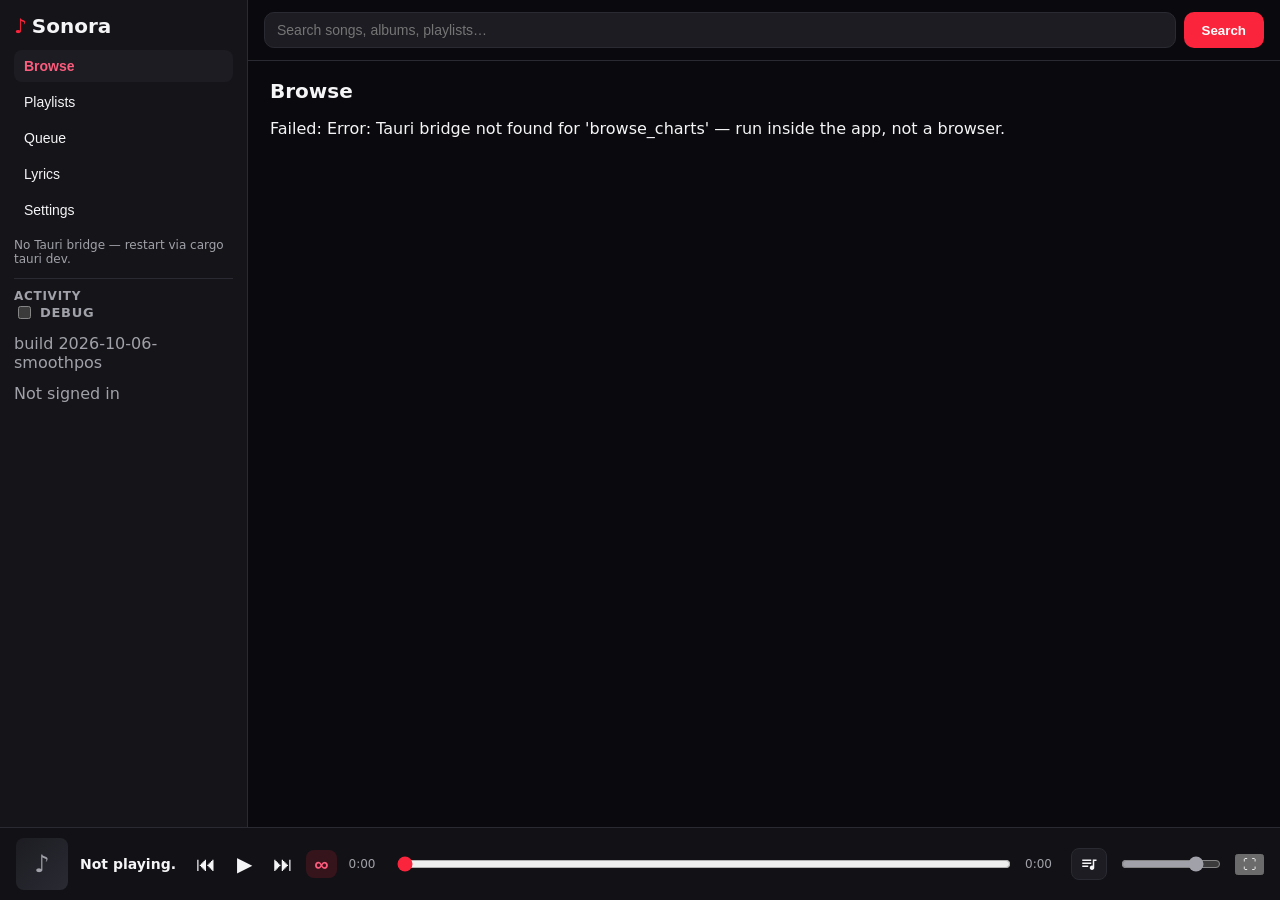
==== commit 4050b8ee: "refactor/remove-sidecar: delete Firefox sidecar, native-only player IPC" ====
--- a/ui/index.html
+++ b/ui/index.html
@@ -55,16 +55,7 @@
       <h2>Settings</h2>
       <h3>Playback</h3>
       <div class="settings-grid">
-        <label>Engine
-          <select id="engine">
-            <option value="gecko">gecko (firefox)</option>
-            <option value="chromium">chromium (fallback)</option>
-            <option value="webkit">webkit (metadata)</option>
-          </select>
-        </label>
-        <label><input type="checkbox" id="headless" checked /> headless sidecar</label>
-        <label><input type="checkbox" id="explicit" checked /> explicit content</label>
-        <div><button id="relaunchBtn" title="Kill + relaunch sidecar">Relaunch sidecar</button></div>
+        <div>Playback is in-process (no browser engine).</div>
       </div>
       <h3>Display</h3>
       <div class="settings-grid">
--- a/ui/styles.css
+++ b/ui/styles.css
@@ -1,3 +1,8 @@
+@property --fill {
+  syntax: '<number>';
+  inherits: true;
+  initial-value: 0;
+}
 :root {
   color-scheme: dark;
   --bg: #0a0a0e;
@@ -154,6 +159,12 @@
 .settings-grid input[type="text"], .settings-grid input:not([type]) { flex: 1; background: var(--panel2); border: 1px solid var(--line); color: var(--text); border-radius: 8px; padding: 7px 8px; font-size: 13px; min-width: 0; }
 .settings-grid button, #engine, #setFsLayout { background: var(--panel2); color: var(--text); border: 1px solid var(--line); border-radius: 8px; padding: 7px 12px; cursor: pointer; font-size: 13px; }
 .settings-grid button:hover { border-color: var(--dim); }
+#lyricsBody, #fsLyrics, #imLyrics {
+  --lyr-karaoke-fill: #fff;
+  --lyr-karaoke-rest: rgba(255,255,255,0.62);
+  --lyr-active-color: #fff;
+  --lyr-active-shadow: 0 0 28px rgba(255,255,255,.28);
+}
 .lyr-line {
   color: var(--dim);
   opacity: 0.52;
@@ -167,57 +178,71 @@
   transition: color .4s ease, opacity .4s ease, font-size .4s ease, text-shadow .4s ease, transform .4s ease, max-height .4s ease, padding .4s ease, filter .4s ease;
 }
 .lyr-line:hover { color: var(--text); opacity: 0.85; }
+/* Overlays: never animate layout properties. font-size/max-height/filter
+   transitions reflow the whole flex-centered list for 400ms on every line
+   change and hitch rAF on CPU raster — sizes snap, color/opacity still fade. */
+#fsLyrics .lyr-line, #imLyrics .lyr-line {
+  transition: color .4s ease, opacity .4s ease, text-shadow .4s ease, transform .4s ease;
+}
 #lyricsBody .lyr-line.active,
 #fsLyrics .lyr-line.active,
 .lyr-line.active {
-  color: #fff;
+  color: var(--lyr-active-color, #fff);
   opacity: 1;
   font-size: 1.22em;
-  text-shadow: 0 0 28px rgba(255,255,255,.28);
+  text-shadow: var(--lyr-active-shadow, 0 0 28px rgba(255,255,255,.28));
   transform: translateY(-1px);
 }
-.lyr-line.active:hover { color: #fff; opacity: 1; }
+.lyr-line.active:hover { color: var(--lyr-active-color, #fff); opacity: 1; }
 .lyr-word { white-space: pre-wrap; }
 .lyr-line:not(.active) .lyr-word { color: inherit; }
 .lyr-line.active .lyr-word {
-  background-image: linear-gradient(90deg, #fff var(--fill, 0%), rgba(255,255,255,0.62) var(--fill, 0%));
+  --fill: 0;
+  transition: --fill 32ms linear;
+  background-image: linear-gradient(
+    90deg,
+    var(--lyr-karaoke-fill, #fff) 0%,
+    var(--lyr-karaoke-fill, #fff) calc(var(--fill) * 1%),
+    var(--lyr-karaoke-rest, rgba(255,255,255,0.62)) calc(var(--fill) * 1%),
+    var(--lyr-karaoke-rest, rgba(255,255,255,0.62)) 100%
+  );
   -webkit-background-clip: text;
   background-clip: text;
   color: transparent;
 }
-.lyr-line.active .lyr-word .lyr-bracket,
-.lyr-line.bg.active .lyr-word .lyr-bracket {
-  background-image: none;
-  -webkit-background-clip: border-box;
-  background-clip: border-box;
-  color: #8b8b94;
-}
-.lyr-bracket,
-.lyr-line:hover .lyr-bracket {
+.lyr-bracket {
   display: inline;
   font-size: 0.8em;
   font-weight: 500;
-  color: #6a6a72;
+  text-shadow: none;
+  transition: color .4s ease, opacity .4s ease;
+}
+/* Inactive / non-karaoke: same hue as the line, slightly softer — not a separate dark gray. */
+.lyr-line:not(.active) .lyr-bracket {
+  color: inherit;
   opacity: 1;
-  text-shadow: none;
-  background-image: none;
-  -webkit-background-clip: border-box;
-  background-clip: border-box;
-  transition: color .4s ease;
-}
-#lyricsBody .lyr-line.active .lyr-bracket,
-#fsLyrics .lyr-line.active .lyr-bracket,
-.lyr-line.active .lyr-bracket {
-  display: inline;
-  font-size: 0.8em;
-  font-weight: 500;
-  color: #8b8b94;
+}
+.lyr-line.active:not(.karaoke) .lyr-bracket {
+  color: inherit;
+  opacity: 0.9;
+}
+.lyr-line:hover:not(.active) .lyr-bracket {
+  color: inherit;
   opacity: 1;
-  text-shadow: none;
-  background-image: none;
-  -webkit-background-clip: border-box;
-  background-clip: border-box;
-  transition: color .4s ease;
+}
+/* Karaoke: parentheticals use the same --fill sweep as the rest of the word (inherits from .lyr-word). */
+.lyr-line.active.karaoke .lyr-word .lyr-bracket {
+  background-image: linear-gradient(
+    90deg,
+    var(--lyr-karaoke-fill, #fff) 0%,
+    var(--lyr-karaoke-fill, #fff) calc(var(--fill) * 1%),
+    var(--lyr-karaoke-rest, rgba(255,255,255,0.62)) calc(var(--fill) * 1%),
+    var(--lyr-karaoke-rest, rgba(255,255,255,0.62)) 100%
+  );
+  -webkit-background-clip: text;
+  background-clip: text;
+  color: transparent;
+  opacity: 1;
 }
 #lyricsBody.focused .lyr-line,
 #fsLyrics .lyr-line,
@@ -279,7 +304,7 @@
 #fsOverlay.no-lyrics #fsLyrics,
 #fsOverlay.empty-lyrics #fsLyrics { display: none; }
 #fsLyrics .lyr-line { font-size: 0.82em; }
-#fsLyrics .lyr-line.active { font-size: 1.08em; text-shadow: 0 0 30px rgba(255,255,255,.3); }
+#fsLyrics .lyr-line.active { font-size: 1.08em; text-shadow: none; }
 #fsBar { display: flex; align-items: center; gap: 12px; width: 100%; max-width: 860px; padding-top: 12px; }
 #fsControls button { background: transparent; border: 0; color: var(--text); font-size: 32px; cursor: pointer; padding: 6px 12px; }
 #fsControls button:hover { color: var(--accent2); }
@@ -289,17 +314,39 @@
 
 /* Player bar */
 #playerbar { display: flex; align-items: center; gap: 12px; padding: 10px 16px; background: color-mix(in srgb, var(--panel) 82%, transparent); backdrop-filter: blur(20px); border-top: 1px solid var(--line); }
-#npCover, #npCoverVideo { width: 52px; height: 52px; border-radius: 8px; object-fit: cover; background: var(--panel2); }
+#npCover, #npCoverVideo { width: 52px; height: 52px; border-radius: 8px; object-fit: cover; background: var(--panel2); flex: 0 0 auto; }
 .np-cover-ph { width: 52px; height: 52px; flex: 0 0 auto; border-radius: 8px; display: flex; align-items: center; justify-content: center; font-size: 24px; color: var(--dim); background: linear-gradient(135deg, var(--panel2), var(--line)); }
-#npMeta { min-width: 180px; max-width: 260px; }
+#npMeta { min-width: 0; max-width: min(260px, 20vw); flex: 0 1 auto; overflow: hidden; }
+#pControls { flex: 0 0 auto; }
 #npMeta b { display: block; font-size: 14px; white-space: nowrap; overflow: hidden; text-overflow: ellipsis; }
-#npMeta span { font-size: 12px; color: var(--dim); }
-#npArtist { cursor: pointer; }
+#npArtist { display: block; font-size: 12px; color: var(--dim); white-space: nowrap; overflow: hidden; text-overflow: ellipsis; cursor: pointer; }
 #npArtist:hover { color: var(--accent2); text-decoration: underline; }
 .track .aa-artist, .track .aa-album { cursor: pointer; }
 .track .aa-artist:hover, .track .aa-album:hover { color: var(--accent2); text-decoration: underline; }
 #npAlbum { display: block; font-size: 11px; color: var(--dim); cursor: pointer; white-space: nowrap; overflow: hidden; text-overflow: ellipsis; }
 #npAlbum:hover { color: var(--accent2); text-decoration: underline; }
+
+/* Now-playing marquee: each line scrolls independently only when its text
+   overflows. The strip holds two identical chunks; translating -50% loops
+   seamlessly. Runs on CSS time so it keeps moving while paused. */
+#nowPlaying.mq, #npArtist.mq { text-overflow: clip; }
+#nowPlaying .mq-strip, #npArtist .mq-strip {
+  display: inline-flex;
+  white-space: nowrap;
+  will-change: transform;
+  animation: np-mq var(--mq-dur, 12s) linear infinite;
+}
+#nowPlaying .mq-strip > span, #npArtist .mq-strip > span {
+  padding-right: var(--mq-gap, 48px);
+}
+@keyframes np-mq {
+  from { transform: translateX(0); }
+  to { transform: translateX(-50%); }
+}
+@media (prefers-reduced-motion: reduce) {
+  #nowPlaying .mq-strip, #npArtist .mq-strip { animation: none; }
+  .lyr-line.active .lyr-word { transition: none; }
+}
 #fsAlbum { margin: 0; font-size: 14px; color: var(--dim); text-align: center; cursor: pointer; overflow-wrap: break-word; max-width: 100%; }
 #fsAlbum:hover { color: var(--accent2); text-decoration: underline; }
 
@@ -328,8 +375,16 @@
 #fsControls .mode-btn svg.ic-loop { width: 24px; height: 24px; }
 #fsControls .mode-btn .one { font-size: 12px; }
 #fsControls .mode-btn .ic-inf { font-size: 26px; }
-#seek { flex: 1; accent-color: var(--accent); }
+#seek { flex: 1 1 0; min-width: 60px; accent-color: var(--accent); }
 #vol, #fsVol, #imVol { width: 100px; accent-color: var(--dim); flex: 0 0 auto; }
+/* Narrow windows (half screen): meta yields first, album line drops out,
+   chrome tightens so controls + seek keep usable widths. */
+@media (max-width: 760px) {
+  #playerbar { gap: 8px; padding: 8px 10px; }
+  #npAlbum { display: none; }
+  #vol { width: 64px; }
+  #posTime, #durTime { min-width: 30px; }
+}
 #posTime, #durTime { font-size: 12px; color: var(--dim); min-width: 34px; }
 .np-icon-btn { display: inline-flex; align-items: center; justify-content: center; background: var(--panel2); border: 1px solid var(--line); color: var(--text); border-radius: 8px; padding: 6px 8px; cursor: pointer; flex: 0 0 auto; }
 .np-icon-btn:hover { color: var(--accent2); border-color: var(--dim); }
@@ -369,8 +424,11 @@
   position: absolute; inset: 0;
   background:
     linear-gradient(180deg, rgba(0,0,0,calc(var(--im-dim) * 0.55)) 0%, rgba(0,0,0,calc(var(--im-dim) * 0.25)) 35%, rgba(0,0,0,calc(var(--im-dim) * 0.72)) 100%),
-    linear-gradient(var(--im-angle, 135deg), color-mix(in srgb, var(--im1) 55%, transparent), color-mix(in srgb, var(--im2) 65%, transparent));
-}
+    linear-gradient(135deg, color-mix(in srgb, var(--im1) 55%, transparent), color-mix(in srgb, var(--im2) 65%, transparent));
+}
+/* Pale cover art: readability via stronger scrim (--im-dim boost in JS). */
+#imOverlay.im-light-bg #imLyrics .lyr-line:not(.active) { opacity: 0.72; }
+#imOverlay.im-light-bg #imLyrics .lyr-line.near:not(.active) { opacity: 0.62; }
 #imOverlay.im-bg-gradient #imFlow,
 #imOverlay.im-bg-gradient #imBgImg, #imOverlay.im-bg-gradient #imBgVideo { display: none; }
 #imOverlay.im-bg-static #imFlow, #imOverlay.im-bg-static #imBgVideo { display: none; }
@@ -400,14 +458,24 @@
   flex: 1 1 auto; min-height: 0; min-width: 0; width: 100%; max-width: 640px; max-height: 46vh;
   overflow-y: auto; text-align: center; font-size: 26px; font-weight: 700; line-height: 1.55;
   padding: 12px 16px; scroll-padding: 24px 0;
+  --lyr-active-shadow: none;
   -webkit-mask-image: linear-gradient(180deg, transparent, #000 12%, #000 88%, transparent);
   mask-image: linear-gradient(180deg, transparent, #000 12%, #000 88%, transparent);
+}
+#imLyrics[data-focused="1"] {
+  display: flex;
+  flex-direction: column;
+  justify-content: center;
 }
 #imOverlay.im-split #imLyrics { text-align: left; }
 #imOverlay.im-overlay #imLyrics { max-width: 780px; max-height: 52vh; text-align: center; }
 #imOverlay.no-lyrics #imLyrics, #imOverlay.empty-lyrics #imLyrics { display: none; }
-#imLyrics .lyr-line { font-size: 0.82em; }
-#imLyrics .lyr-line.active { font-size: 1.08em; text-shadow: 0 0 30px rgba(255,255,255,.3); }
+#imLyrics .lyr-line { font-size: 0.82em; text-shadow: none; }
+#imLyrics .lyr-line.active {
+  font-size: 1.08em;
+  text-shadow: none;
+  transform: none;
+}
 #imBar {
   display: flex; align-items: center; gap: 12px; width: 100%; max-width: 900px; padding: 14px 18px;
   background: rgba(18,18,24,.55); border: 1px solid rgba(255,255,255,.1); border-radius: 16px;
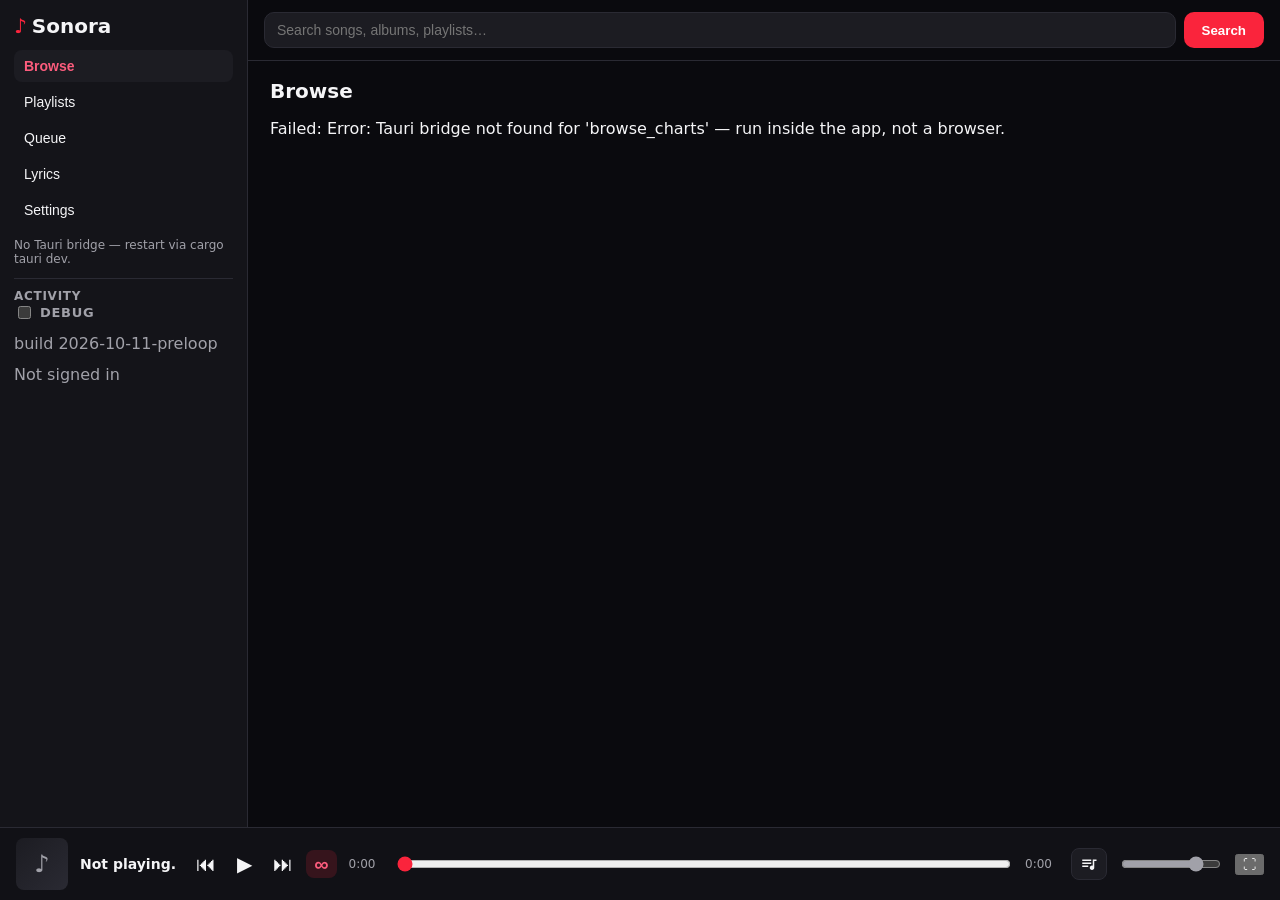
==== commit 0b3221d3: "fix/motion-cover-ram: root-fix motion loop stalls, harden pipeline, cache aggressively Motion covers" ====
--- a/ui/index.html
+++ b/ui/index.html
@@ -4,7 +4,10 @@
 <meta charset="utf-8" />
 <meta name="viewport" content="width=device-width, initial-scale=1" />
 <title>Sonora</title>
-<link rel="stylesheet" href="styles.css" />
+<!-- ?v= cache-buster: bump on ANY styles.css/app.js change. Tauri dev
+     serves ui/ statically and WebKit heuristically caches unchanged
+     files across restarts, so without this users test stale CSS/JS. -->
+<link rel="stylesheet" href="styles.css?v=2026-10-11-revert" />
 </head>
 <body>
 <div id="app">
@@ -204,6 +207,6 @@
 </div>
 
 <script src="vendor/hls.light.min.js"></script>
-<script src="app.js"></script>
+<script src="app.js?v=2026-10-11-preloop"></script>
 </body>
 </html>
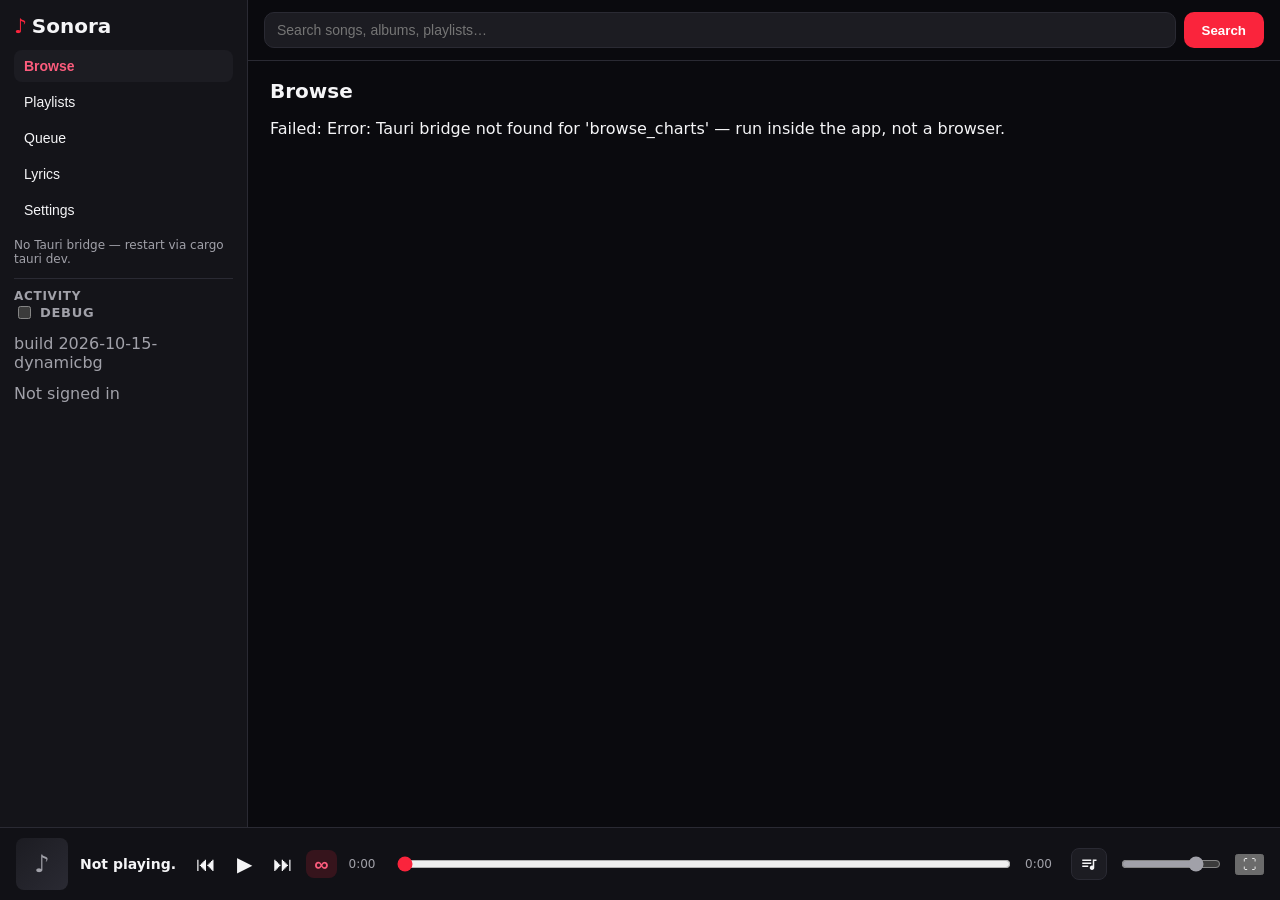
==== commit 8f91668b: "feat/immersive-dynamic-bg: Kawarp dynamic cover background for immersive view Phase 1 (new 'immersiv" ====
--- a/ui/index.html
+++ b/ui/index.html
@@ -83,9 +83,10 @@
         </label>
         <label>Background
           <select id="setImBg">
-            <option value="flow">flowing colors</option>
+            <option value="flow">immersive (old)</option>
             <option value="static">blurred still cover</option>
             <option value="motion">animated cover</option>
+            <option value="dynamic">immersive</option>
             <option value="gradient">colors only</option>
           </select>
         </label>
--- a/ui/styles.css
+++ b/ui/styles.css
@@ -111,6 +111,10 @@
 .track button.mini { background: transparent; border: 1px solid var(--line); color: var(--dim); border-radius: 6px; font-size: 11px; padding: 3px 8px; cursor: pointer; }
 .track button.mini:hover { color: var(--text); border-color: var(--dim); }
 .track button.act-playlist-remove:hover { color: var(--accent); border-color: var(--accent); }
+/* Unplayable (removed/region-blocked/store-dead): grayed, not clickable. */
+.track.unavailable { opacity: .45; cursor: not-allowed; }
+.track.unavailable:hover { background: transparent; }
+.track.unavailable img { filter: grayscale(1); }
 
 /* Suggested songs (playlist page, Apple-Music-style) */
 .suggest-sec { margin-top: 28px; border-top: 1px solid var(--line); padding-top: 6px; }
@@ -420,6 +424,10 @@
   position: absolute; inset: 0; width: 100%; height: 100%; object-fit: cover;
   transform: scale(1.05); filter: saturate(1.2) brightness(0.85);
 }
+/* Dynamic (Kawarp WebGL warp): overscan hides warp edge transparency. */
+#imDynCanvas {
+  position: absolute; inset: -60px; width: calc(100% + 120px); height: calc(100% + 120px);
+}
 #imScrim {
   position: absolute; inset: 0;
   background:
@@ -433,6 +441,15 @@
 #imOverlay.im-bg-gradient #imBgImg, #imOverlay.im-bg-gradient #imBgVideo { display: none; }
 #imOverlay.im-bg-static #imFlow, #imOverlay.im-bg-static #imBgVideo { display: none; }
 #imOverlay.im-bg-motion #imFlow, #imOverlay.im-bg-motion #imBgImg { display: none; }
+#imOverlay.im-bg-dynamic #imFlow, #imOverlay.im-bg-dynamic #imBgImg, #imOverlay.im-bg-dynamic #imBgVideo { display: none; }
+/* Dynamic mode: the WebGL canvas IS the artwork — no palette color wash
+   over it (a gray/white cover's palette would veil the whole screen dusty,
+   which is exactly the washed-out look). Only the black readability
+   gradient stays, still user-controlled via the dim slider. */
+#imOverlay.im-bg-dynamic #imScrim {
+  background:
+    linear-gradient(180deg, rgba(0,0,0,calc(var(--im-dim) * 0.55)) 0%, rgba(0,0,0,calc(var(--im-dim) * 0.25)) 35%, rgba(0,0,0,calc(var(--im-dim) * 0.72)) 100%);
+}
 #imOverlay.im-bg-flow #imBgImg, #imOverlay.im-bg-flow #imBgVideo { display: none; }
 #imClose { position: absolute; top: 18px; right: 22px; background: rgba(20,20,25,.6); border: 1px solid var(--line); color: var(--text); border-radius: 50%; width: 40px; height: 40px; font-size: 17px; cursor: pointer; z-index: 2; backdrop-filter: blur(8px); }
 #imStage { display: flex; flex-direction: column; align-items: center; justify-content: center; flex: 1; min-height: 0; width: 100%; max-width: 1200px; gap: 12px; }
